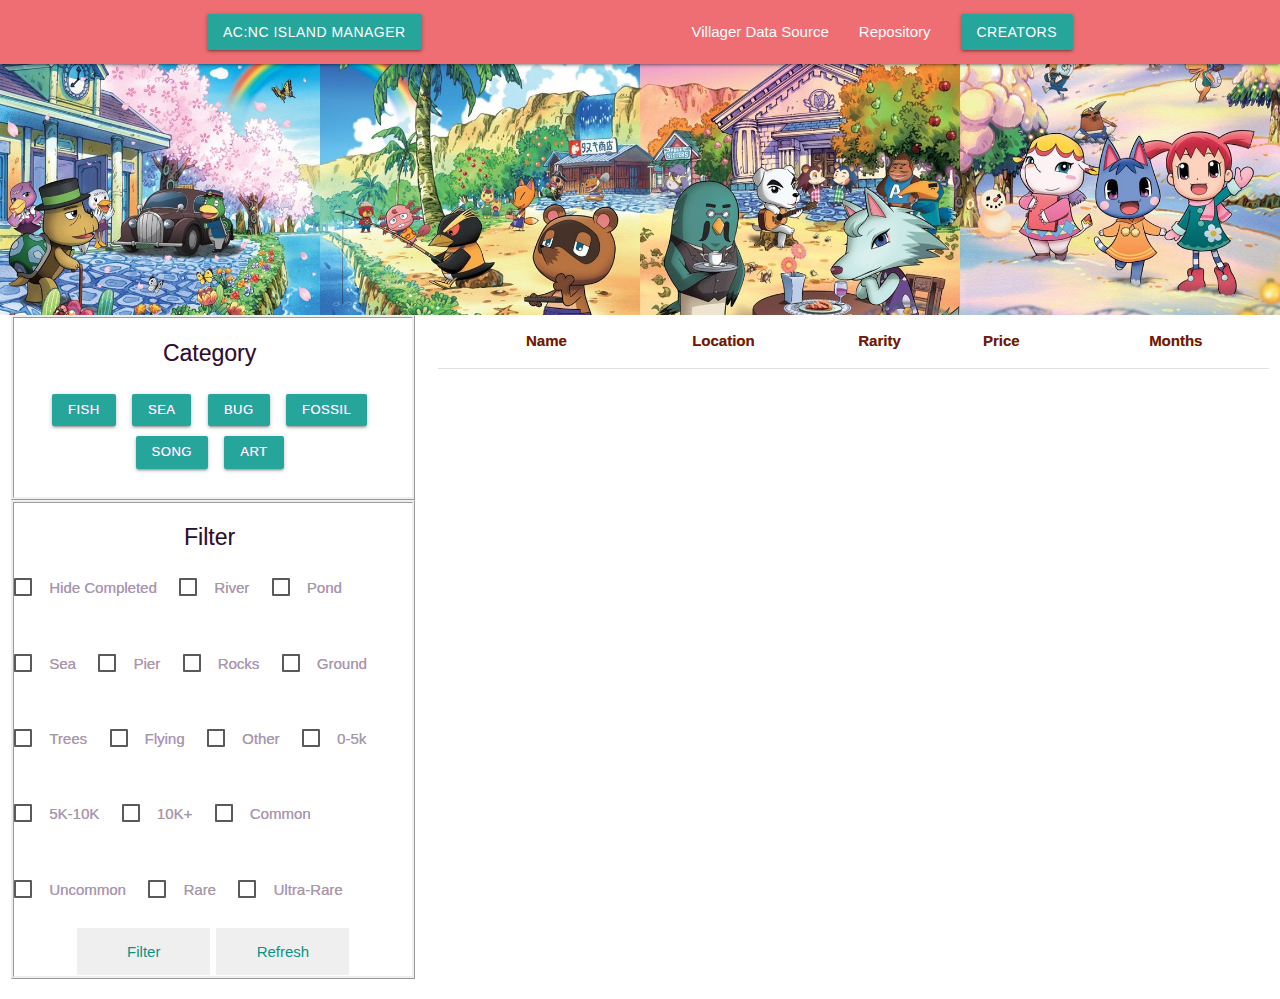
==== index.html @ 97a0f85a "fix merge conflicts" ====
<!DOCTYPE html>
<html lang="en">

<head>
  <meta charset="UTF-8" />
  <meta http-equiv="X-UA-Compatible" content="IE=edge" />
  <meta name="viewport" content="width=device-width, initial-scale=1.0" />
  <link rel="stylesheet" href="./assets/style.css" />

  <link rel="stylesheet" href="https://cdnjs.cloudflare.com/ajax/libs/materialize/1.0.0/css/materialize.min.css" />

  <link href="https://fonts.googleapis.com/icon?family=Material+Icons" rel="stylesheet" />

  <title>AC:NH Island Manager</title>
</head>

<body onload="getFish()">
  <header class="header">
    <nav class="nav-wrapper">
      <div class="container">
        <a href="" class="sidenav-trigger" data-target="mobile-menu">
          <i class="material-icons">menu icon</i></a>
        <ul class="right hide-on-med-and-down">
          <li><a href="./pages/villagers.html">Villager Data Source</a></li>
          <li><a href="https://github.com/Rallen4/project1-animal-crossing">Repository</a></li>
          
          <a class="waves-effect waves-light btn modal-trigger" button data-target="creator-modal" class="modal-push" id="mod-btn">Creators</button></a>

          <div id="creator-modal" class="modal">
            <div class="modal-content">
              <button id="mod-bod-h">↑↓ MEET THE TEAM ↓↑</button><br>
              <button id="mod-bod-c">Charlotte Hulseman</button><br>
              <button id="mod-bod-j">Jonathan Newman</button><br>
              <button id="mod-bod-k">Kellie Kumasaka</button><br>
              <button id="mod-bod-r">Ryan Allen</button><br>
              <button id="mod-bod-a">←↑↓→</button><br>
              <button onclick="location.reload()" id="mod-bod-close" class="modal-close">CLOSE</onclick=>
            </div>
          </div>

        </ul>
        <ul class="sidenav grey lighten-2" id="mobile-menu">
          <li><a href="./pages/villagers.html">Villager Data Source</a></li>
          <li><a href="#">Repository</a></li>
          <li><a href="#">Creators</a></li>
        </ul>
        <ul class="left hide-on-med-and-down">
          <a class="waves-effect waves-light btn modal-trigger" button data-target="title-modal" class="title-push" id="title-btn">AC:NC Island Manager</button></a>

          <div id="title-modal" class="modal">
            <div class="title-content">
              <h4 id="title-head">ABOUT ISLAND MANAGER</h4>
              <button id="mod-bod-title">Manage Your Island</button><br>
              <button id="mod-bod-title">Track Your Progress</button><br>
              <button id="mod-bod-title">Discover More Items</button><br>
              <button id="mod-bod-title">Enjoy!</button><br>
              <button onclick="location.reload()" id="mod-title-close" class="modal-close">CLOSE</onclick=>
            </div>

          </div>
        </ul>
      </div>
    </nav>
  </header>

  <div class="row">
    <div class="col s4">
      <!--Category Section  -->
      <div class="card-1">
        <!-- background img for Category -->
        <div class="card-image">
          <img src="" />
          <span class="card-title"></span>
        </div>
        <div class="card-content">
          <!-- Category Title -->
          <h3 class="box-titles">Category

            <!-- Category Options -->
            <ul class="list-group">
              <!-- Option 1 -->
              <a class="waves-effect waves-light btn-small categoryBtn" onclick="getFish()">Fish</a>
              <a class="waves-effect waves-light btn-small categoryBtn" onclick="getSeaCreatures()">Sea</a>
              <a class="waves-effect waves-light btn-small categoryBtn" onclick="getBugs()">Bug</a>
              <a class="waves-effect waves-light btn-small categoryBtn" onclick="getFossils()">Fossil</a>
              <a class="waves-effect waves-light btn-small categoryBtn" onclick="getSongs()">Song</a>
              <a class="waves-effect waves-light btn-small categoryBtn" onclick="getArt()">Art</a>
            </ul>
          </h3>
        </div>
      </div>

      <!-- Filter Section -->
      <div class="card-2">

        <!-- background img for Filter section -->
        <div class="card-image">
          <img src="" />
          <span class="card-title"></span>
        </div>
        <div class="card-content">

          <!-- Filter Title -->
          <h3 class="box-titles">Filter
            
            <!-- Filter Options -->
            <!-- completed filters -->
            <div id="completed-btn" class="row filter-line">
              <p class="col s-3">
                <label>
                  <input type="checkbox" class="checkboxes" id="name" />
                  <span>Hide Completed</span>
                </label>
              </p>
            </div>
            
            <!-- location filters (fish)-->
            <div id="location-btn" class="row filter-line">
              <p class="col s-3">
                <label>
                  <input type="checkbox" class="checkboxes" id="location-river"/>
                  <span>River</span>
                </label>
              </p>
              <p class="col s-3">
                <label>
                  <input type="checkbox" class="checkboxes" id="location-pond"/>
                  <span>Pond</span>
                </label>
              </p>
              <p class="col s-3">
                <label>
                  <input type="checkbox" class="checkboxes" id="location-sea"/>
                  <span>Sea</span>
                </label>
              </p>
              <p class="col s-3">
                <label>
                  <input type="checkbox" class="checkboxes" id="location-pier"/>
                  <span>Pier</span>
                </label>
              </p>
            </div>

            <!-- location filters (bugs) -->
            <div id="location-btn" class="row filter-line">
              <p class="col s-3">
                <label>
                  <input type="checkbox" class="checkboxes" id="location-rocks"/>
                  <span>Rocks</span>
                </label>
              </p>
              <p class="col s-3">
                <label>
                  <input type="checkbox" class="checkboxes" id="location-ground"/>
                  <span>Ground</span>
                </label>
              </p>
              <p class="col s-3">
                <label>
                  <input type="checkbox" class="checkboxes" id="location-trees"/>
                  <span>Trees</span>
                </label>
              </p>
              <p class="col s-3">
                <label>
                  <input type="checkbox" class="checkboxes" id="location-flying"/>
                  <span>Flying</span>
                </label>
              </p>
              <p class="col s-3">
                <label>
                  <input type="checkbox" class="checkboxes" id="location-other"/>
                  <span>Other</span>
                </label>
              </p>
            </div>

            <!-- price filters -->
            <div id="price-btn" class="row filter-line">
              <p class="col s-3">
                <label>
                  <input type="checkbox" class="checkboxes" id="price-filter-0k"/>
                  <span>0-5k</span>
                </label>
              </p>
              <p class="col s-3">
                <label>
                  <input type="checkbox" class="checkboxes" id="price-filter-5k"/>
                  <span>5K-10K</span>
                </label>
              </p>
              <p class="col s-3">
                <label>
                  <input type="checkbox" class="checkboxes" id="price-filter-10k"/>
                  <span>10K+</span>
                </label>
              </p>
            </div>
            
            <!-- rarity filters -->
            <div id="rarity-btn" class="row filter-line">
              <p class="col s-3">
                <label>
                  <input type="checkbox" class="checkboxes" id="rarity-common"/>
                  <span>Common</span>
                </label>
              </p>
              <p class="col s-3">
                <label>
                  <input type="checkbox" class="checkboxes" id="rarity-uncommon"/>
                  <span>Uncommon</span>
                </label>
              </p>
              <p class="col s-3">
                <label>
                  <input type="checkbox" class="checkboxes" id="rarity-rare"/>
                  <span>Rare</span>
                </label>
              </p>
              <p class="col s-3">
                <label>
                  <input type="checkbox" class="checkboxes" id="rarity-ultra-rare"/>
                  <span>Ultra-Rare</span>
                </label>
              </p>
            </div>
          </h3>
          </div>
          
          <!-- Filter Submit -->
        <div class="btn-titles">
          <button onclick="filterAll()" class="filter-btn">Filter</button>
          <button onclick="location.reload()" class="refresh-btn">Refresh</button>
        </div>
      </div>
    </div>
    <!-- Resulting Content Body -->
    <div class="col s8">
      <!-- Table Header -->
      <table class="content">
        <tr>
          <th id="header-checkbox"></th>
          <th id="header-img"></th>
          <th id="header-name">Name</th>
          <th id="header-location">Location</th>
          <th id="header-rarity">Rarity</th>
          <th id="header-price">Price</th>
          <th id="header-months">Months</th>
        </tr>
      </table>
    </div>
  </div>

  <script src="https://cdnjs.cloudflare.com/ajax/libs/materialize/1.0.0/js/materialize.min.js"></script>

  <script src="https://code.jquery.com/jquery-3.3.1.min.js"></script>

  <script src="https://cdnjs.cloudflare.com/ajax/libs/dayjs/1.10.7/dayjs.min.js"></script>
  <script src="./assets/script.js" type="text/javascript"></script>
</body>

</html>
---- assets/style.css ----
body {
    background-size: cover;
    opacity: 1;
    font-family:'Roboto',sans-serif;
}

.header {
    background-image: url(./img/animals.jpg);
    background-size: cover;
    background-position: center;
    min-height: 35vh;
}
@media  screen and (max-width: 670px) { 
     .header{ 
        min-height: 200px;
    }
} 

#completed-btn, #location-btn, #price-btn, #rarity-btn {
    margin-bottom: -900px;
}


.modal {
    color: black;
    z-index: 2;
    text-align: center;
    text-shadow: #c95252;
    background-image: url(./img/modal2.jpg);
    background-size: cover;
}



#title-head {
    padding: 3vh;
    z-index: 2;
    text-shadow: 0.5px 0.5px lightpink;
    color: rgb(121, 250, 103);
    background-repeat: no-repeat;
    background-size: cover;
    min-width: 60vh;
}

#mod-bod-title {
    padding: 1vh;
    z-index: 2;
    text-shadow: 0.3px 0.3px lightpink;
    color: rgb(214, 228, 94);
    min-width: 40vh;
}

#mod-bod-h {
    padding: 2vh;
    z-index: 2;
    text-shadow: 0.3px 0.3px red;
    color: rgb(121, 250, 103);
    min-width: 60vh;
    font-size: 20px;
}

#mod-bod-j {
    border-color: aquamarine;
    border-style: dotted;
    padding: 1vh;
    z-index: 2;
    text-shadow: 0.3px 0.3px lightpink;
    color: rgb(214, 228, 94);
    min-width: 40vh;
}


#mod-bod-k {
    border-color: aquamarine;
    border-style: dotted;
    padding: 1vh;
    z-index: 2;
    text-shadow: 0.3px 0.3px lightpink;
    color: rgb(214, 228, 94);
    min-width: 30vh;
}


#mod-bod-c {
    border-color: aquamarine;
    border-style: dotted;
    padding: 1vh;
    z-index: 2;
    text-shadow: 0.3px 0.3px lightpink;
    color: rgb(214, 228, 94);
    min-width: 50vh;
}


#mod-bod-r {
    border-color: aquamarine;
    border-style: dotted;
    padding: 1vh;
    z-index: 2;
    text-shadow: 0.3px 0.3px lightpink;
    color: rgb(214, 228, 94);
    min-width: 20vh;
}

#mod-bod-a {
    border-color: aquamarine;
    border-style: dotted;
    padding: 1vh;
    z-index: 2;
    text-shadow: 0.3px 0.3px lightpink;
    color: rgb(214, 228, 94);
    min-width: 10vh;
}

#mod-bod-e {
    border-color: aquamarine;
    border-style: dotted;
    padding: 1vh;
    z-index: 2;
    text-shadow: 0.3px 0.3px lightpink;
    color: rgb(214, 228, 94);
    min-width: 5vh;
}

#mod-bod-close {
    border-color: aquamarine;
    border-style: dotted;
    padding: 1vh;
    z-index: 2;
    text-shadow: 0.3px 0.3px lightpink;
    color: red;
    min-width: 5vh;
}

#mod-title-close {
    border-color: aquamarine;
    border-style: dotted;
    padding: 1vh;
    z-index: 2;
    text-shadow: 0.3px 0.3px lightpink;
    color: red;
    min-width: 40vh;
}


.box-titles{
    text-align: center;
    padding: 0%;
    font-size: 23px;
    text-shadow: 0.2px 0.2px rgb(229, 139, 252);
    justify-content: center;
}

.btn-titles{
    text-align: center;
    padding: 0%;
    text-shadow: 0.3px 0.3px rgb(229, 139, 252);
}

.filter-btn {
    justify-content: center;
}
.content {
    text-align: center;
    text-shadow: 0.1px 0.1px rgb(167, 167, 21);
    color: rgb(117, 21, 21);
}

.category-submit:hover {
    border-color: rgb(172, 184, 6);
}

.filter-btn:hover {
    border-color: rgb(172, 184, 6);
}

.card-1 {
    background-size: cover;
    background-repeat: no-repeat;
    text-shadow: 0.7px 0.7px rgb(229, 139, 252);
    border-style: ridge;
    justify-content: center;
    background-color: #FFFFFF;
    min-height: 15vh;
}

.card-2 {
 
    background-size: cover;
    background-repeat: no-repeat;
    text-emphasis-color: black;
    border-style: ridge;
    background-color: #FFFFFF;
}

button {
    display:inline-block;
    padding:1em 1.2em;
    border:0.1em solid #FFFFFF;
    margin:0 auto;
    border-radius:0.12em;
    box-sizing: border-box;
    text-decoration:none;
    font-family:'Roboto',sans-serif;
    font-weight:300;
    color:#0b9287;
    text-align:center;
    transition: all 0.2s;
    min-width: 15vh;
}
button:hover{
    color:#c95252;
    background-color:#FFFFFF;
}
@media all and (max-width:30em){
    button{
        display: block;
        margin: 0.4rem, auto;
    }
}


.card-content {
    display: grid;
    grid-template-columns: auto auto;
    row-gap: 0.5rem;
    column-gap: 0.5rem;
    justify-content: center;
    align-items: center;
}

#header-checkbox {
    width:5%
}

#header-img {
    width: 5%
}

#header-name {
    width:20%
}

#header-location {
    width:20%
}

#header-rarity {
    width: 15%
}

#header-months {
    width:15%
}

.categories{
    display: flex;
    flex-direction: column;
}

.categoryBtn{
    margin: 5px 5px;
}

.box-titles{
    margin: 0px;
}

#villagerTable{
    margin: 10px;
    width: 85%;
}

#villagerDiv{
    display: flex;
    justify-content: center;
    align-items: center;
}

#header-name, #header-location, #header-rarity, #header-price, #header-months, #villager-name, #villager-birthday, #villager-hobbies, #villager-personality:hover{
    cursor: pointer;
}

#village-header {
    text-align: center;
    text-shadow: 0.3px 0.3px red;
    font-size: 40px;
}

#village-header-arrow {
    text-align: center;
    text-shadow: 0.3px 0.3px red;
    font-size: 20px;
}
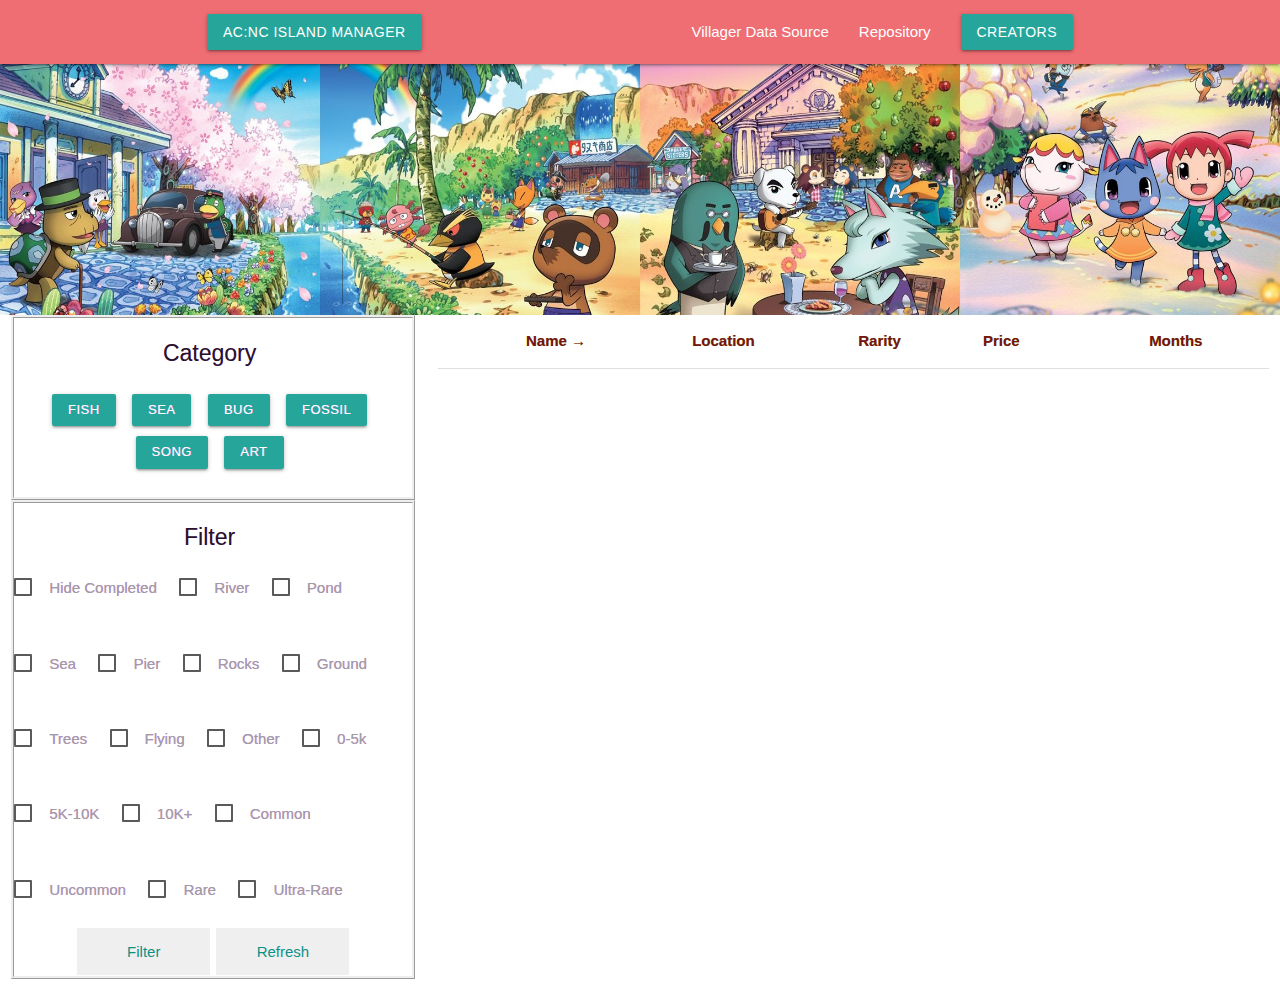
==== commit 67802d4b: "changed color on modals to be more visible, addd arrow function to name filter on main page -- other" ====
--- a/index.html
+++ b/index.html
@@ -40,7 +40,7 @@
 
         </ul>
         <ul class="sidenav grey lighten-2" id="mobile-menu">
-          <li><a href="./pages/villagers.html">Villager Data Source</a></li>
+          <li><a href="./pages/villagers.html">Villager Data</a></li>
           <li><a href="#">Repository</a></li>
           <li><a href="#">Creators</a></li>
         </ul>
@@ -242,7 +242,7 @@
         <tr>
           <th id="header-checkbox"></th>
           <th id="header-img"></th>
-          <th id="header-name">Name</th>
+          <th id="header-name">Name →</th>
           <th id="header-location">Location</th>
           <th id="header-rarity">Rarity</th>
           <th id="header-price">Price</th>
--- a/assets/style.css
+++ b/assets/style.css
@@ -35,7 +35,7 @@
 #title-head {
     padding: 3vh;
     z-index: 2;
-    text-shadow: 0.5px 0.5px lightpink;
+    text-shadow: 0.5px 0.5px black;
     color: rgb(121, 250, 103);
     background-repeat: no-repeat;
     background-size: cover;
@@ -45,8 +45,8 @@
 #mod-bod-title {
     padding: 1vh;
     z-index: 2;
-    text-shadow: 0.3px 0.3px lightpink;
-    color: rgb(214, 228, 94);
+    text-shadow: 0.3px 0.3px black;
+    color: red;
     min-width: 40vh;
 }
 
@@ -64,8 +64,8 @@
     border-style: dotted;
     padding: 1vh;
     z-index: 2;
-    text-shadow: 0.3px 0.3px lightpink;
-    color: rgb(214, 228, 94);
+    text-shadow: 0.3px 0.3px black;
+    color: red;
     min-width: 40vh;
 }
 
@@ -75,8 +75,8 @@
     border-style: dotted;
     padding: 1vh;
     z-index: 2;
-    text-shadow: 0.3px 0.3px lightpink;
-    color: rgb(214, 228, 94);
+    text-shadow: 0.3px 0.3px black;
+    color: red;
     min-width: 30vh;
 }
 
@@ -86,8 +86,8 @@
     border-style: dotted;
     padding: 1vh;
     z-index: 2;
-    text-shadow: 0.3px 0.3px lightpink;
-    color: rgb(214, 228, 94);
+    text-shadow: 0.3px 0.3px black;
+    color: red;
     min-width: 50vh;
 }
 
@@ -97,8 +97,8 @@
     border-style: dotted;
     padding: 1vh;
     z-index: 2;
-    text-shadow: 0.3px 0.3px lightpink;
-    color: rgb(214, 228, 94);
+    text-shadow: 0.3px 0.3px black;
+    color: red;
     min-width: 20vh;
 }
 
@@ -107,8 +107,8 @@
     border-style: dotted;
     padding: 1vh;
     z-index: 2;
-    text-shadow: 0.3px 0.3px lightpink;
-    color: rgb(214, 228, 94);
+    text-shadow: 0.3px 0.3px black;
+    color: red;
     min-width: 10vh;
 }
 
@@ -117,8 +117,8 @@
     border-style: dotted;
     padding: 1vh;
     z-index: 2;
-    text-shadow: 0.3px 0.3px lightpink;
-    color: rgb(214, 228, 94);
+    text-shadow: 0.3px 0.3px black;
+    color: red;
     min-width: 5vh;
 }
 
@@ -127,7 +127,7 @@
     border-style: dotted;
     padding: 1vh;
     z-index: 2;
-    text-shadow: 0.3px 0.3px lightpink;
+    text-shadow: 0.3px 0.3px black;
     color: red;
     min-width: 5vh;
 }
@@ -137,7 +137,7 @@
     border-style: dotted;
     padding: 1vh;
     z-index: 2;
-    text-shadow: 0.3px 0.3px lightpink;
+    text-shadow: 0.3px 0.3px black;
     color: red;
     min-width: 40vh;
 }
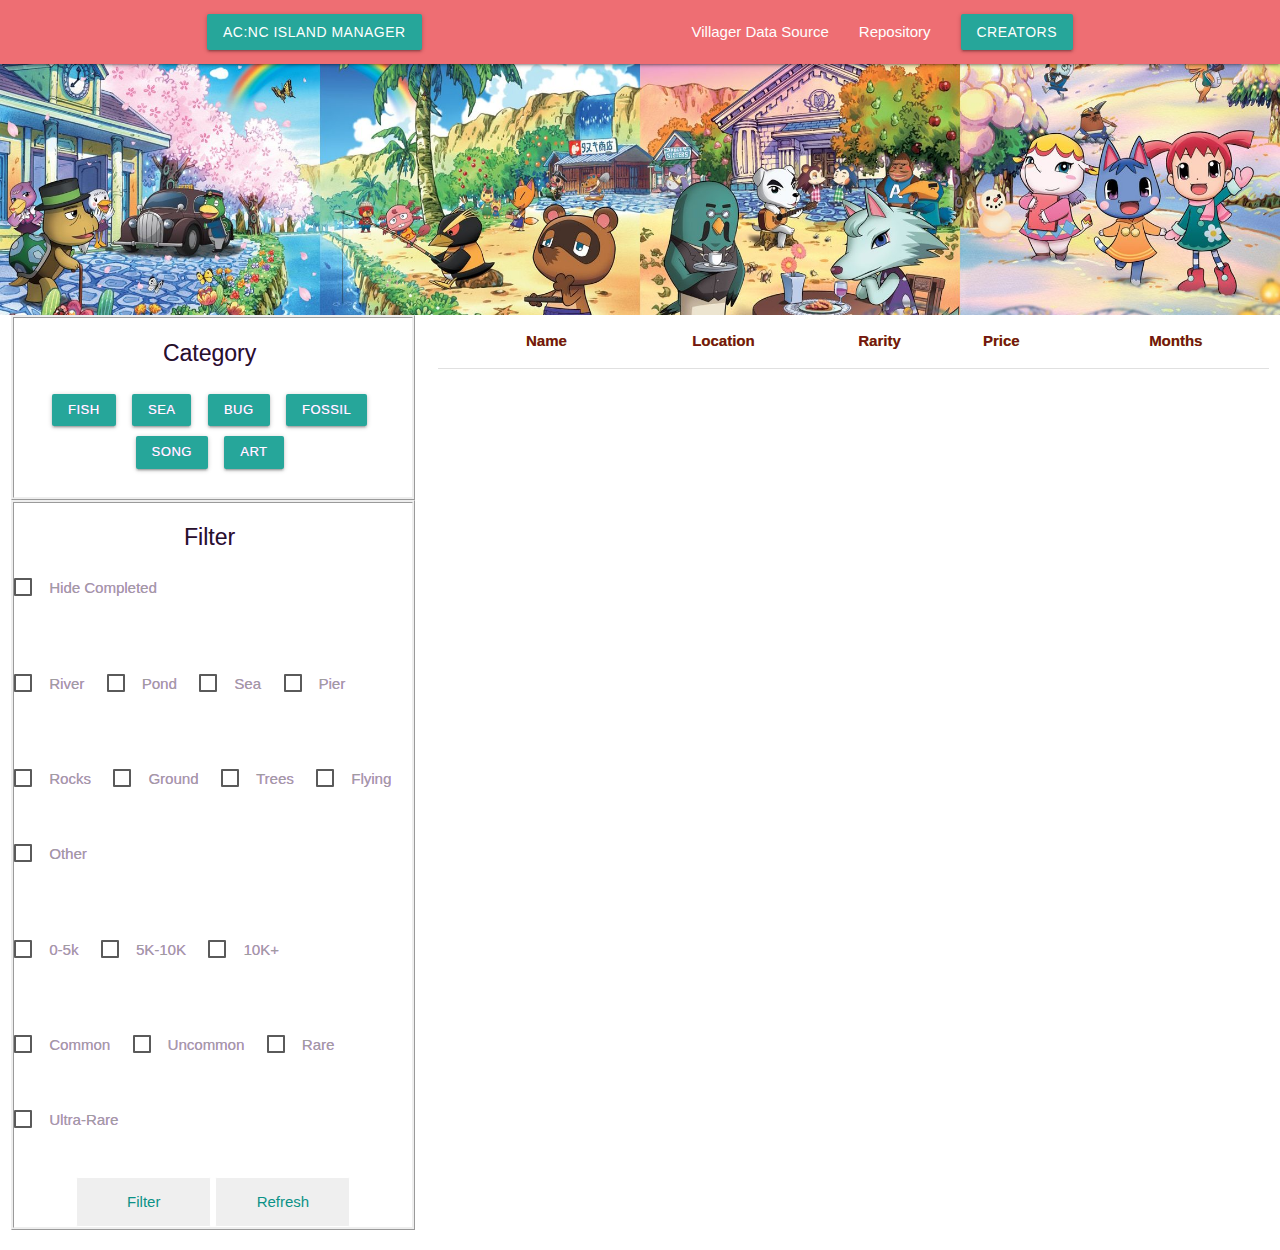
==== commit fe0ea498: "Merge pull request #97 from Rallen4/jn-filterlines" ====
--- a/index.html
+++ b/index.html
@@ -40,7 +40,7 @@
 
         </ul>
         <ul class="sidenav grey lighten-2" id="mobile-menu">
-          <li><a href="./pages/villagers.html">Villager Data</a></li>
+          <li><a href="./pages/villagers.html">Villager Data Source</a></li>
           <li><a href="#">Repository</a></li>
           <li><a href="#">Creators</a></li>
         </ul>
@@ -106,7 +106,7 @@
             <!-- Filter Options -->
             <!-- completed filters -->
             <div id="completed-btn" class="row filter-line">
-              <p class="col s-3">
+              <p class="col">
                 <label>
                   <input type="checkbox" class="checkboxes" id="name" />
                   <span>Hide Completed</span>
@@ -116,25 +116,25 @@
             
             <!-- location filters (fish)-->
             <div id="location-btn" class="row filter-line">
-              <p class="col s-3">
+              <p class="col">
                 <label>
                   <input type="checkbox" class="checkboxes" id="location-river"/>
                   <span>River</span>
                 </label>
               </p>
-              <p class="col s-3">
+              <p class="col">
                 <label>
                   <input type="checkbox" class="checkboxes" id="location-pond"/>
                   <span>Pond</span>
                 </label>
               </p>
-              <p class="col s-3">
+              <p class="col">
                 <label>
                   <input type="checkbox" class="checkboxes" id="location-sea"/>
                   <span>Sea</span>
                 </label>
               </p>
-              <p class="col s-3">
+              <p class="col">
                 <label>
                   <input type="checkbox" class="checkboxes" id="location-pier"/>
                   <span>Pier</span>
@@ -144,31 +144,31 @@
 
             <!-- location filters (bugs) -->
             <div id="location-btn" class="row filter-line">
-              <p class="col s-3">
+              <p class="col">
                 <label>
                   <input type="checkbox" class="checkboxes" id="location-rocks"/>
                   <span>Rocks</span>
                 </label>
               </p>
-              <p class="col s-3">
+              <p class="col">
                 <label>
                   <input type="checkbox" class="checkboxes" id="location-ground"/>
                   <span>Ground</span>
                 </label>
               </p>
-              <p class="col s-3">
+              <p class="col">
                 <label>
                   <input type="checkbox" class="checkboxes" id="location-trees"/>
                   <span>Trees</span>
                 </label>
               </p>
-              <p class="col s-3">
+              <p class="col">
                 <label>
                   <input type="checkbox" class="checkboxes" id="location-flying"/>
                   <span>Flying</span>
                 </label>
               </p>
-              <p class="col s-3">
+              <p class="col">
                 <label>
                   <input type="checkbox" class="checkboxes" id="location-other"/>
                   <span>Other</span>
@@ -178,19 +178,19 @@
 
             <!-- price filters -->
             <div id="price-btn" class="row filter-line">
-              <p class="col s-3">
+              <p class="col">
                 <label>
                   <input type="checkbox" class="checkboxes" id="price-filter-0k"/>
                   <span>0-5k</span>
                 </label>
               </p>
-              <p class="col s-3">
+              <p class="col">
                 <label>
                   <input type="checkbox" class="checkboxes" id="price-filter-5k"/>
                   <span>5K-10K</span>
                 </label>
               </p>
-              <p class="col s-3">
+              <p class="col">
                 <label>
                   <input type="checkbox" class="checkboxes" id="price-filter-10k"/>
                   <span>10K+</span>
@@ -200,25 +200,25 @@
             
             <!-- rarity filters -->
             <div id="rarity-btn" class="row filter-line">
-              <p class="col s-3">
+              <p class="col">
                 <label>
                   <input type="checkbox" class="checkboxes" id="rarity-common"/>
                   <span>Common</span>
                 </label>
               </p>
-              <p class="col s-3">
+              <p class="col">
                 <label>
                   <input type="checkbox" class="checkboxes" id="rarity-uncommon"/>
                   <span>Uncommon</span>
                 </label>
               </p>
-              <p class="col s-3">
+              <p class="col">
                 <label>
                   <input type="checkbox" class="checkboxes" id="rarity-rare"/>
                   <span>Rare</span>
                 </label>
               </p>
-              <p class="col s-3">
+              <p class="col">
                 <label>
                   <input type="checkbox" class="checkboxes" id="rarity-ultra-rare"/>
                   <span>Ultra-Rare</span>
@@ -242,7 +242,7 @@
         <tr>
           <th id="header-checkbox"></th>
           <th id="header-img"></th>
-          <th id="header-name">Name →</th>
+          <th id="header-name">Name</th>
           <th id="header-location">Location</th>
           <th id="header-rarity">Rarity</th>
           <th id="header-price">Price</th>
--- a/assets/style.css
+++ b/assets/style.css
@@ -16,10 +16,6 @@
     }
 } 
 
-#completed-btn, #location-btn, #price-btn, #rarity-btn {
-    margin-bottom: -900px;
-}
-
 
 .modal {
     color: black;
@@ -35,7 +31,7 @@
 #title-head {
     padding: 3vh;
     z-index: 2;
-    text-shadow: 0.5px 0.5px black;
+    text-shadow: 0.5px 0.5px lightpink;
     color: rgb(121, 250, 103);
     background-repeat: no-repeat;
     background-size: cover;
@@ -45,8 +41,8 @@
 #mod-bod-title {
     padding: 1vh;
     z-index: 2;
-    text-shadow: 0.3px 0.3px black;
-    color: red;
+    text-shadow: 0.3px 0.3px lightpink;
+    color: rgb(214, 228, 94);
     min-width: 40vh;
 }
 
@@ -64,8 +60,8 @@
     border-style: dotted;
     padding: 1vh;
     z-index: 2;
-    text-shadow: 0.3px 0.3px black;
-    color: red;
+    text-shadow: 0.3px 0.3px lightpink;
+    color: rgb(214, 228, 94);
     min-width: 40vh;
 }
 
@@ -75,8 +71,8 @@
     border-style: dotted;
     padding: 1vh;
     z-index: 2;
-    text-shadow: 0.3px 0.3px black;
-    color: red;
+    text-shadow: 0.3px 0.3px lightpink;
+    color: rgb(214, 228, 94);
     min-width: 30vh;
 }
 
@@ -86,8 +82,8 @@
     border-style: dotted;
     padding: 1vh;
     z-index: 2;
-    text-shadow: 0.3px 0.3px black;
-    color: red;
+    text-shadow: 0.3px 0.3px lightpink;
+    color: rgb(214, 228, 94);
     min-width: 50vh;
 }
 
@@ -97,8 +93,8 @@
     border-style: dotted;
     padding: 1vh;
     z-index: 2;
-    text-shadow: 0.3px 0.3px black;
-    color: red;
+    text-shadow: 0.3px 0.3px lightpink;
+    color: rgb(214, 228, 94);
     min-width: 20vh;
 }
 
@@ -107,8 +103,8 @@
     border-style: dotted;
     padding: 1vh;
     z-index: 2;
-    text-shadow: 0.3px 0.3px black;
-    color: red;
+    text-shadow: 0.3px 0.3px lightpink;
+    color: rgb(214, 228, 94);
     min-width: 10vh;
 }
 
@@ -117,27 +113,27 @@
     border-style: dotted;
     padding: 1vh;
     z-index: 2;
-    text-shadow: 0.3px 0.3px black;
+    text-shadow: 0.3px 0.3px lightpink;
+    color: rgb(214, 228, 94);
+    min-width: 5vh;
+}
+
+#mod-bod-close {
+    border-color: aquamarine;
+    border-style: dotted;
+    padding: 1vh;
+    z-index: 2;
+    text-shadow: 0.3px 0.3px lightpink;
     color: red;
     min-width: 5vh;
 }
 
-#mod-bod-close {
-    border-color: aquamarine;
-    border-style: dotted;
-    padding: 1vh;
-    z-index: 2;
-    text-shadow: 0.3px 0.3px black;
-    color: red;
-    min-width: 5vh;
-}
-
 #mod-title-close {
     border-color: aquamarine;
     border-style: dotted;
     padding: 1vh;
     z-index: 2;
-    text-shadow: 0.3px 0.3px black;
+    text-shadow: 0.3px 0.3px lightpink;
     color: red;
     min-width: 40vh;
 }
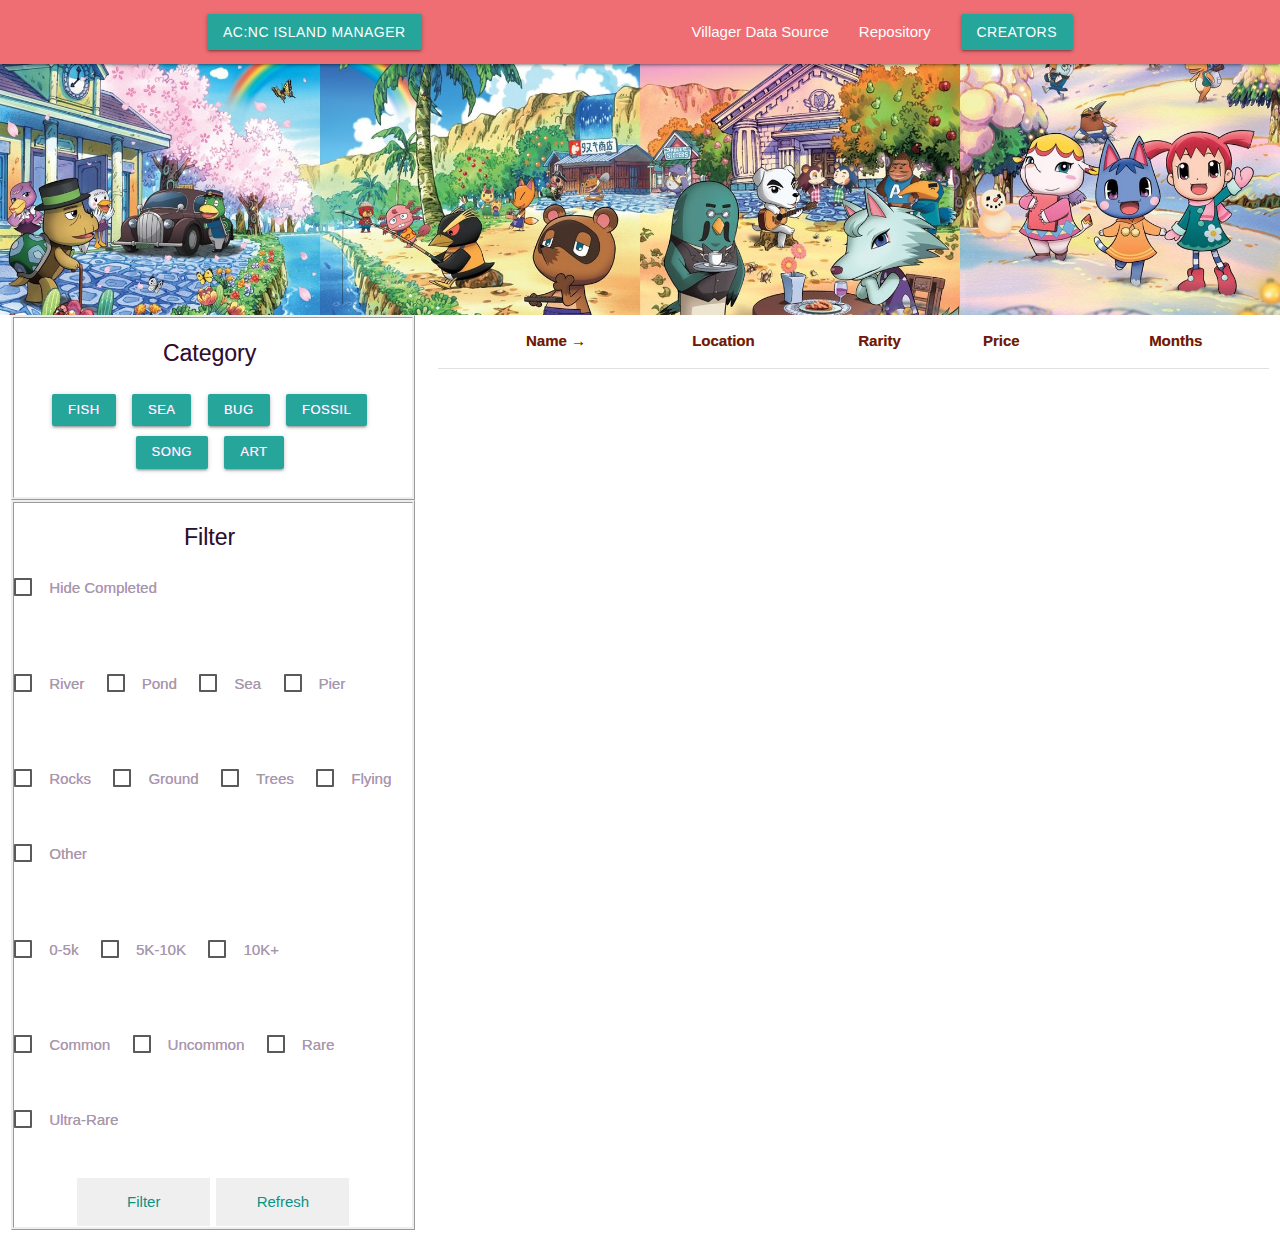
==== commit e842a2ce: "Merge pull request #98 from Rallen4/ra-main-arrows" ====
--- a/index.html
+++ b/index.html
@@ -40,7 +40,7 @@
 
         </ul>
         <ul class="sidenav grey lighten-2" id="mobile-menu">
-          <li><a href="./pages/villagers.html">Villager Data Source</a></li>
+          <li><a href="./pages/villagers.html">Villager Data</a></li>
           <li><a href="#">Repository</a></li>
           <li><a href="#">Creators</a></li>
         </ul>
@@ -242,7 +242,7 @@
         <tr>
           <th id="header-checkbox"></th>
           <th id="header-img"></th>
-          <th id="header-name">Name</th>
+          <th id="header-name">Name →</th>
           <th id="header-location">Location</th>
           <th id="header-rarity">Rarity</th>
           <th id="header-price">Price</th>
--- a/assets/style.css
+++ b/assets/style.css
@@ -31,7 +31,7 @@
 #title-head {
     padding: 3vh;
     z-index: 2;
-    text-shadow: 0.5px 0.5px lightpink;
+    text-shadow: 0.5px 0.5px black;
     color: rgb(121, 250, 103);
     background-repeat: no-repeat;
     background-size: cover;
@@ -41,8 +41,8 @@
 #mod-bod-title {
     padding: 1vh;
     z-index: 2;
-    text-shadow: 0.3px 0.3px lightpink;
-    color: rgb(214, 228, 94);
+    text-shadow: 0.3px 0.3px black;
+    color: red;
     min-width: 40vh;
 }
 
@@ -60,8 +60,8 @@
     border-style: dotted;
     padding: 1vh;
     z-index: 2;
-    text-shadow: 0.3px 0.3px lightpink;
-    color: rgb(214, 228, 94);
+    text-shadow: 0.3px 0.3px black;
+    color: red;
     min-width: 40vh;
 }
 
@@ -71,8 +71,8 @@
     border-style: dotted;
     padding: 1vh;
     z-index: 2;
-    text-shadow: 0.3px 0.3px lightpink;
-    color: rgb(214, 228, 94);
+    text-shadow: 0.3px 0.3px black;
+    color: red;
     min-width: 30vh;
 }
 
@@ -82,8 +82,8 @@
     border-style: dotted;
     padding: 1vh;
     z-index: 2;
-    text-shadow: 0.3px 0.3px lightpink;
-    color: rgb(214, 228, 94);
+    text-shadow: 0.3px 0.3px black;
+    color: red;
     min-width: 50vh;
 }
 
@@ -93,8 +93,8 @@
     border-style: dotted;
     padding: 1vh;
     z-index: 2;
-    text-shadow: 0.3px 0.3px lightpink;
-    color: rgb(214, 228, 94);
+    text-shadow: 0.3px 0.3px black;
+    color: red;
     min-width: 20vh;
 }
 
@@ -103,8 +103,8 @@
     border-style: dotted;
     padding: 1vh;
     z-index: 2;
-    text-shadow: 0.3px 0.3px lightpink;
-    color: rgb(214, 228, 94);
+    text-shadow: 0.3px 0.3px black;
+    color: red;
     min-width: 10vh;
 }
 
@@ -113,8 +113,8 @@
     border-style: dotted;
     padding: 1vh;
     z-index: 2;
-    text-shadow: 0.3px 0.3px lightpink;
-    color: rgb(214, 228, 94);
+    text-shadow: 0.3px 0.3px black;
+    color: red;
     min-width: 5vh;
 }
 
@@ -123,7 +123,7 @@
     border-style: dotted;
     padding: 1vh;
     z-index: 2;
-    text-shadow: 0.3px 0.3px lightpink;
+    text-shadow: 0.3px 0.3px black;
     color: red;
     min-width: 5vh;
 }
@@ -133,7 +133,7 @@
     border-style: dotted;
     padding: 1vh;
     z-index: 2;
-    text-shadow: 0.3px 0.3px lightpink;
+    text-shadow: 0.3px 0.3px black;
     color: red;
     min-width: 40vh;
 }
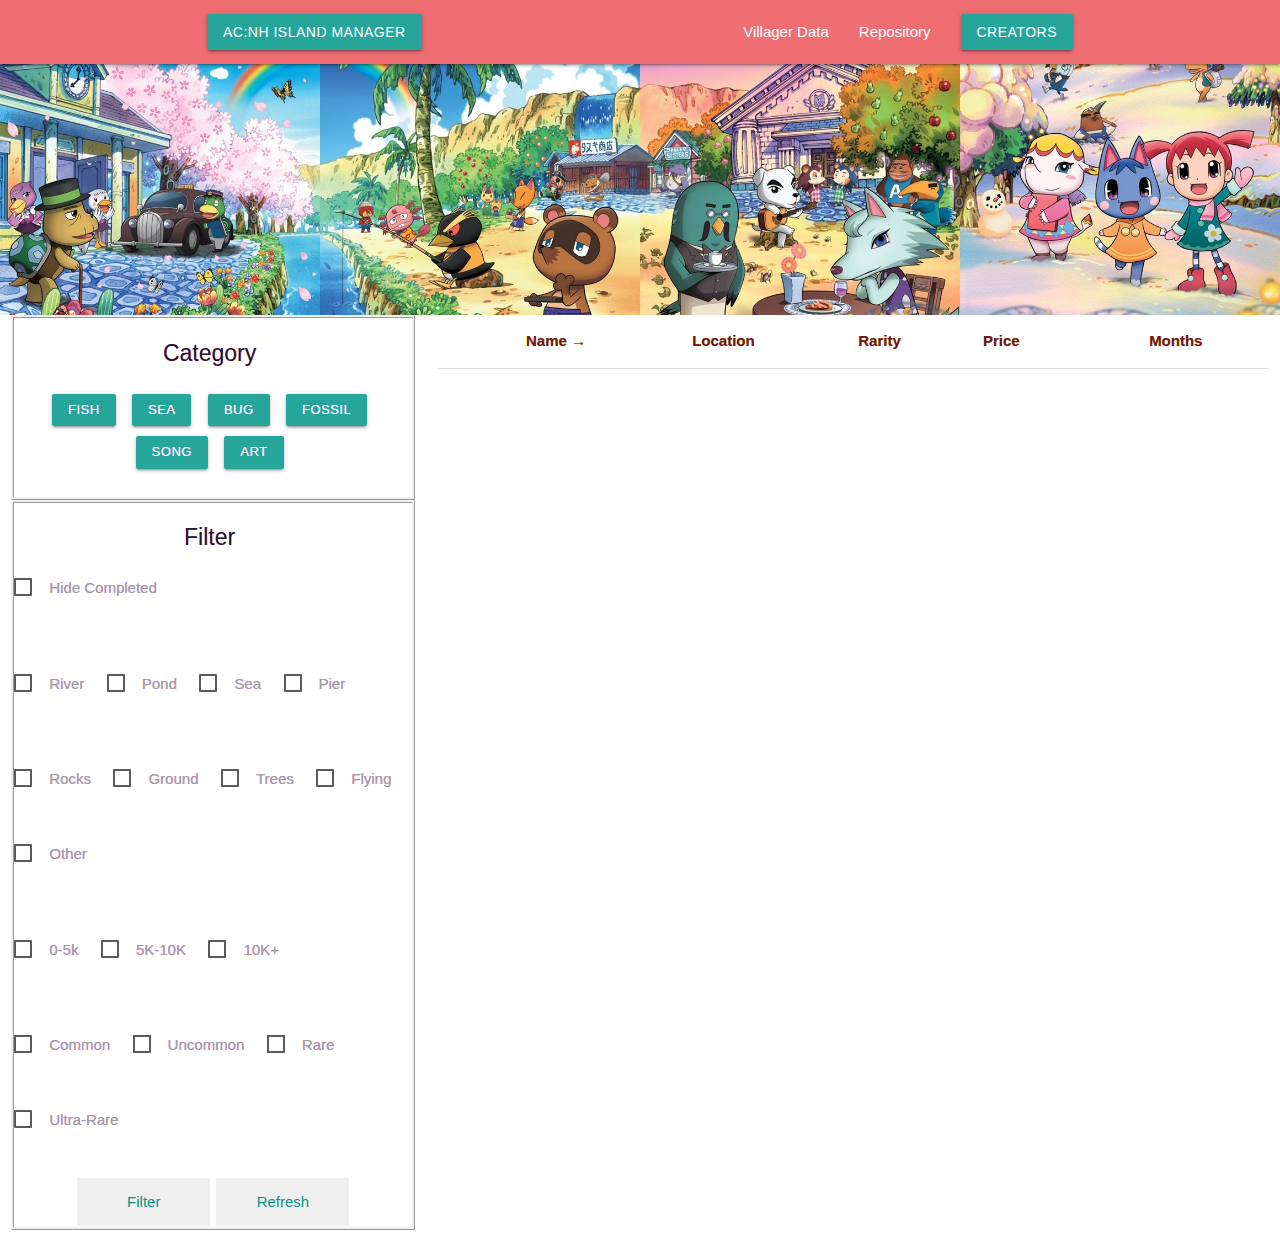
==== commit 52be3ad6: "Merge pull request #99 from Rallen4/jn-bugsearch" ====
--- a/index.html
+++ b/index.html
@@ -21,7 +21,7 @@
         <a href="" class="sidenav-trigger" data-target="mobile-menu">
           <i class="material-icons">menu icon</i></a>
         <ul class="right hide-on-med-and-down">
-          <li><a href="./pages/villagers.html">Villager Data Source</a></li>
+          <li><a href="./pages/villagers.html">Villager Data</a></li>
           <li><a href="https://github.com/Rallen4/project1-animal-crossing">Repository</a></li>
           
           <a class="waves-effect waves-light btn modal-trigger" button data-target="creator-modal" class="modal-push" id="mod-btn">Creators</button></a>
@@ -45,7 +45,7 @@
           <li><a href="#">Creators</a></li>
         </ul>
         <ul class="left hide-on-med-and-down">
-          <a class="waves-effect waves-light btn modal-trigger" button data-target="title-modal" class="title-push" id="title-btn">AC:NC Island Manager</button></a>
+          <a class="waves-effect waves-light btn modal-trigger" button data-target="title-modal" class="title-push" id="title-btn">AC:NH Island Manager</button></a>
 
           <div id="title-modal" class="modal">
             <div class="title-content">
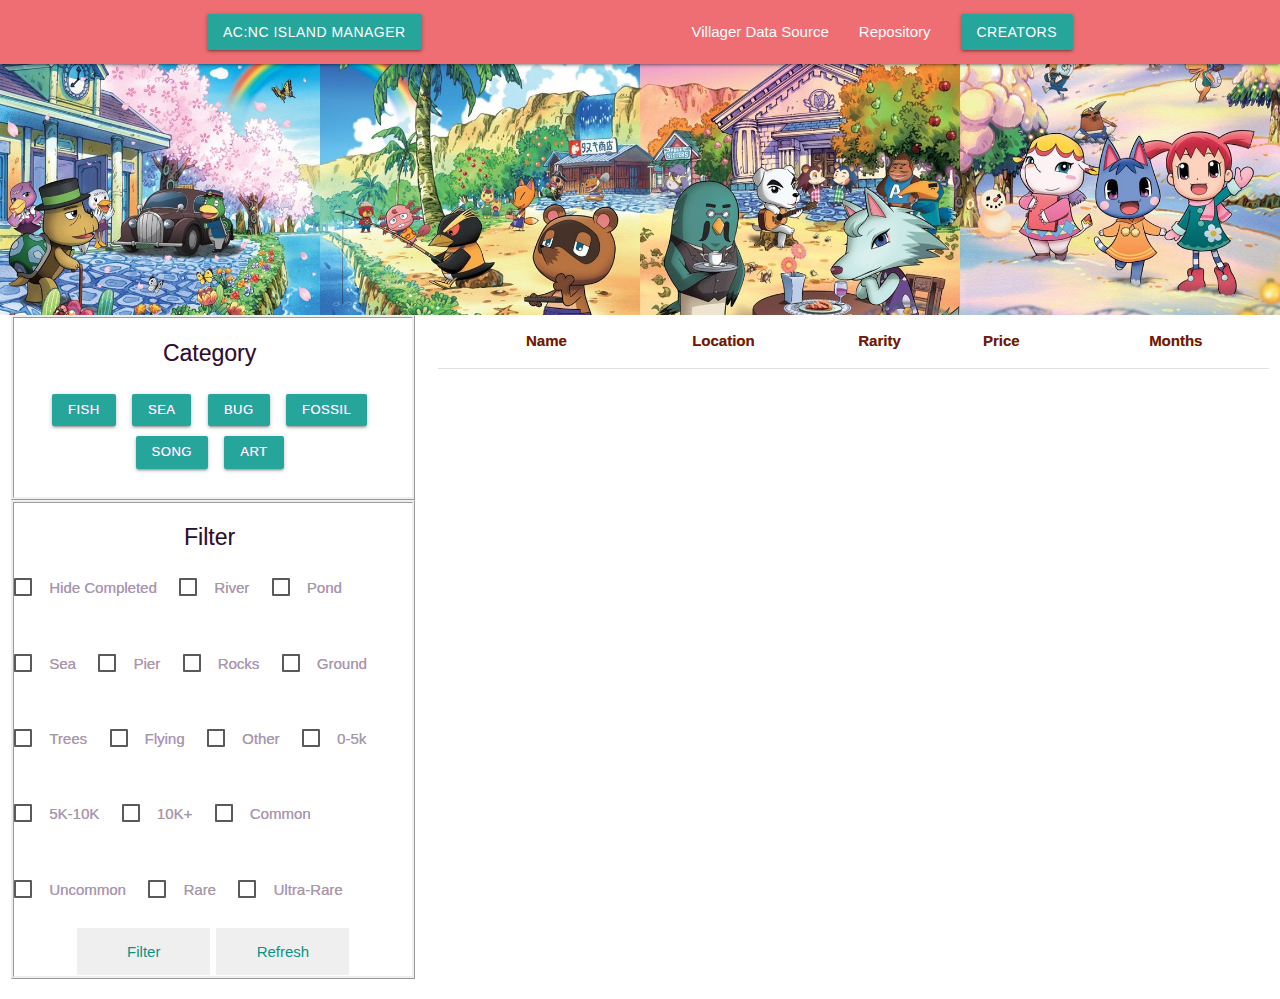
==== commit 1b630502: "adjustments to villager js file" ====
--- a/index.html
+++ b/index.html
@@ -21,7 +21,7 @@
         <a href="" class="sidenav-trigger" data-target="mobile-menu">
           <i class="material-icons">menu icon</i></a>
         <ul class="right hide-on-med-and-down">
-          <li><a href="./pages/villagers.html">Villager Data</a></li>
+          <li><a href="./pages/villagers.html">Villager Data Source</a></li>
           <li><a href="https://github.com/Rallen4/project1-animal-crossing">Repository</a></li>
           
           <a class="waves-effect waves-light btn modal-trigger" button data-target="creator-modal" class="modal-push" id="mod-btn">Creators</button></a>
@@ -40,12 +40,12 @@
 
         </ul>
         <ul class="sidenav grey lighten-2" id="mobile-menu">
-          <li><a href="./pages/villagers.html">Villager Data</a></li>
+          <li><a href="./pages/villagers.html">Villager Data Source</a></li>
           <li><a href="#">Repository</a></li>
           <li><a href="#">Creators</a></li>
         </ul>
         <ul class="left hide-on-med-and-down">
-          <a class="waves-effect waves-light btn modal-trigger" button data-target="title-modal" class="title-push" id="title-btn">AC:NH Island Manager</button></a>
+          <a class="waves-effect waves-light btn modal-trigger" button data-target="title-modal" class="title-push" id="title-btn">AC:NC Island Manager</button></a>
 
           <div id="title-modal" class="modal">
             <div class="title-content">
@@ -106,7 +106,7 @@
             <!-- Filter Options -->
             <!-- completed filters -->
             <div id="completed-btn" class="row filter-line">
-              <p class="col">
+              <p class="col s-3">
                 <label>
                   <input type="checkbox" class="checkboxes" id="name" />
                   <span>Hide Completed</span>
@@ -116,25 +116,25 @@
             
             <!-- location filters (fish)-->
             <div id="location-btn" class="row filter-line">
-              <p class="col">
+              <p class="col s-3">
                 <label>
                   <input type="checkbox" class="checkboxes" id="location-river"/>
                   <span>River</span>
                 </label>
               </p>
-              <p class="col">
+              <p class="col s-3">
                 <label>
                   <input type="checkbox" class="checkboxes" id="location-pond"/>
                   <span>Pond</span>
                 </label>
               </p>
-              <p class="col">
+              <p class="col s-3">
                 <label>
                   <input type="checkbox" class="checkboxes" id="location-sea"/>
                   <span>Sea</span>
                 </label>
               </p>
-              <p class="col">
+              <p class="col s-3">
                 <label>
                   <input type="checkbox" class="checkboxes" id="location-pier"/>
                   <span>Pier</span>
@@ -144,31 +144,31 @@
 
             <!-- location filters (bugs) -->
             <div id="location-btn" class="row filter-line">
-              <p class="col">
+              <p class="col s-3">
                 <label>
                   <input type="checkbox" class="checkboxes" id="location-rocks"/>
                   <span>Rocks</span>
                 </label>
               </p>
-              <p class="col">
+              <p class="col s-3">
                 <label>
                   <input type="checkbox" class="checkboxes" id="location-ground"/>
                   <span>Ground</span>
                 </label>
               </p>
-              <p class="col">
+              <p class="col s-3">
                 <label>
                   <input type="checkbox" class="checkboxes" id="location-trees"/>
                   <span>Trees</span>
                 </label>
               </p>
-              <p class="col">
+              <p class="col s-3">
                 <label>
                   <input type="checkbox" class="checkboxes" id="location-flying"/>
                   <span>Flying</span>
                 </label>
               </p>
-              <p class="col">
+              <p class="col s-3">
                 <label>
                   <input type="checkbox" class="checkboxes" id="location-other"/>
                   <span>Other</span>
@@ -178,19 +178,19 @@
 
             <!-- price filters -->
             <div id="price-btn" class="row filter-line">
-              <p class="col">
+              <p class="col s-3">
                 <label>
                   <input type="checkbox" class="checkboxes" id="price-filter-0k"/>
                   <span>0-5k</span>
                 </label>
               </p>
-              <p class="col">
+              <p class="col s-3">
                 <label>
                   <input type="checkbox" class="checkboxes" id="price-filter-5k"/>
                   <span>5K-10K</span>
                 </label>
               </p>
-              <p class="col">
+              <p class="col s-3">
                 <label>
                   <input type="checkbox" class="checkboxes" id="price-filter-10k"/>
                   <span>10K+</span>
@@ -200,25 +200,25 @@
             
             <!-- rarity filters -->
             <div id="rarity-btn" class="row filter-line">
-              <p class="col">
+              <p class="col s-3">
                 <label>
                   <input type="checkbox" class="checkboxes" id="rarity-common"/>
                   <span>Common</span>
                 </label>
               </p>
-              <p class="col">
+              <p class="col s-3">
                 <label>
                   <input type="checkbox" class="checkboxes" id="rarity-uncommon"/>
                   <span>Uncommon</span>
                 </label>
               </p>
-              <p class="col">
+              <p class="col s-3">
                 <label>
                   <input type="checkbox" class="checkboxes" id="rarity-rare"/>
                   <span>Rare</span>
                 </label>
               </p>
-              <p class="col">
+              <p class="col s-3">
                 <label>
                   <input type="checkbox" class="checkboxes" id="rarity-ultra-rare"/>
                   <span>Ultra-Rare</span>
@@ -242,7 +242,7 @@
         <tr>
           <th id="header-checkbox"></th>
           <th id="header-img"></th>
-          <th id="header-name">Name →</th>
+          <th id="header-name">Name</th>
           <th id="header-location">Location</th>
           <th id="header-rarity">Rarity</th>
           <th id="header-price">Price</th>
@@ -260,4 +260,5 @@
   <script src="./assets/script.js" type="text/javascript"></script>
 </body>
 
-</html>+</html>
+
--- a/assets/style.css
+++ b/assets/style.css
@@ -16,6 +16,10 @@
     }
 } 
 
+#completed-btn, #location-btn, #price-btn, #rarity-btn {
+    margin-bottom: -900px;
+}
+
 
 .modal {
     color: black;
@@ -31,7 +35,7 @@
 #title-head {
     padding: 3vh;
     z-index: 2;
-    text-shadow: 0.5px 0.5px black;
+    text-shadow: 0.5px 0.5px lightpink;
     color: rgb(121, 250, 103);
     background-repeat: no-repeat;
     background-size: cover;
@@ -41,8 +45,8 @@
 #mod-bod-title {
     padding: 1vh;
     z-index: 2;
-    text-shadow: 0.3px 0.3px black;
-    color: red;
+    text-shadow: 0.3px 0.3px lightpink;
+    color: rgb(214, 228, 94);
     min-width: 40vh;
 }
 
@@ -60,8 +64,8 @@
     border-style: dotted;
     padding: 1vh;
     z-index: 2;
-    text-shadow: 0.3px 0.3px black;
-    color: red;
+    text-shadow: 0.3px 0.3px lightpink;
+    color: rgb(214, 228, 94);
     min-width: 40vh;
 }
 
@@ -71,8 +75,8 @@
     border-style: dotted;
     padding: 1vh;
     z-index: 2;
-    text-shadow: 0.3px 0.3px black;
-    color: red;
+    text-shadow: 0.3px 0.3px lightpink;
+    color: rgb(214, 228, 94);
     min-width: 30vh;
 }
 
@@ -82,8 +86,8 @@
     border-style: dotted;
     padding: 1vh;
     z-index: 2;
-    text-shadow: 0.3px 0.3px black;
-    color: red;
+    text-shadow: 0.3px 0.3px lightpink;
+    color: rgb(214, 228, 94);
     min-width: 50vh;
 }
 
@@ -93,8 +97,8 @@
     border-style: dotted;
     padding: 1vh;
     z-index: 2;
-    text-shadow: 0.3px 0.3px black;
-    color: red;
+    text-shadow: 0.3px 0.3px lightpink;
+    color: rgb(214, 228, 94);
     min-width: 20vh;
 }
 
@@ -103,8 +107,8 @@
     border-style: dotted;
     padding: 1vh;
     z-index: 2;
-    text-shadow: 0.3px 0.3px black;
-    color: red;
+    text-shadow: 0.3px 0.3px lightpink;
+    color: rgb(214, 228, 94);
     min-width: 10vh;
 }
 
@@ -113,27 +117,27 @@
     border-style: dotted;
     padding: 1vh;
     z-index: 2;
-    text-shadow: 0.3px 0.3px black;
+    text-shadow: 0.3px 0.3px lightpink;
+    color: rgb(214, 228, 94);
+    min-width: 5vh;
+}
+
+#mod-bod-close {
+    border-color: aquamarine;
+    border-style: dotted;
+    padding: 1vh;
+    z-index: 2;
+    text-shadow: 0.3px 0.3px lightpink;
     color: red;
     min-width: 5vh;
 }
 
-#mod-bod-close {
-    border-color: aquamarine;
-    border-style: dotted;
-    padding: 1vh;
-    z-index: 2;
-    text-shadow: 0.3px 0.3px black;
-    color: red;
-    min-width: 5vh;
-}
-
 #mod-title-close {
     border-color: aquamarine;
     border-style: dotted;
     padding: 1vh;
     z-index: 2;
-    text-shadow: 0.3px 0.3px black;
+    text-shadow: 0.3px 0.3px lightpink;
     color: red;
     min-width: 40vh;
 }
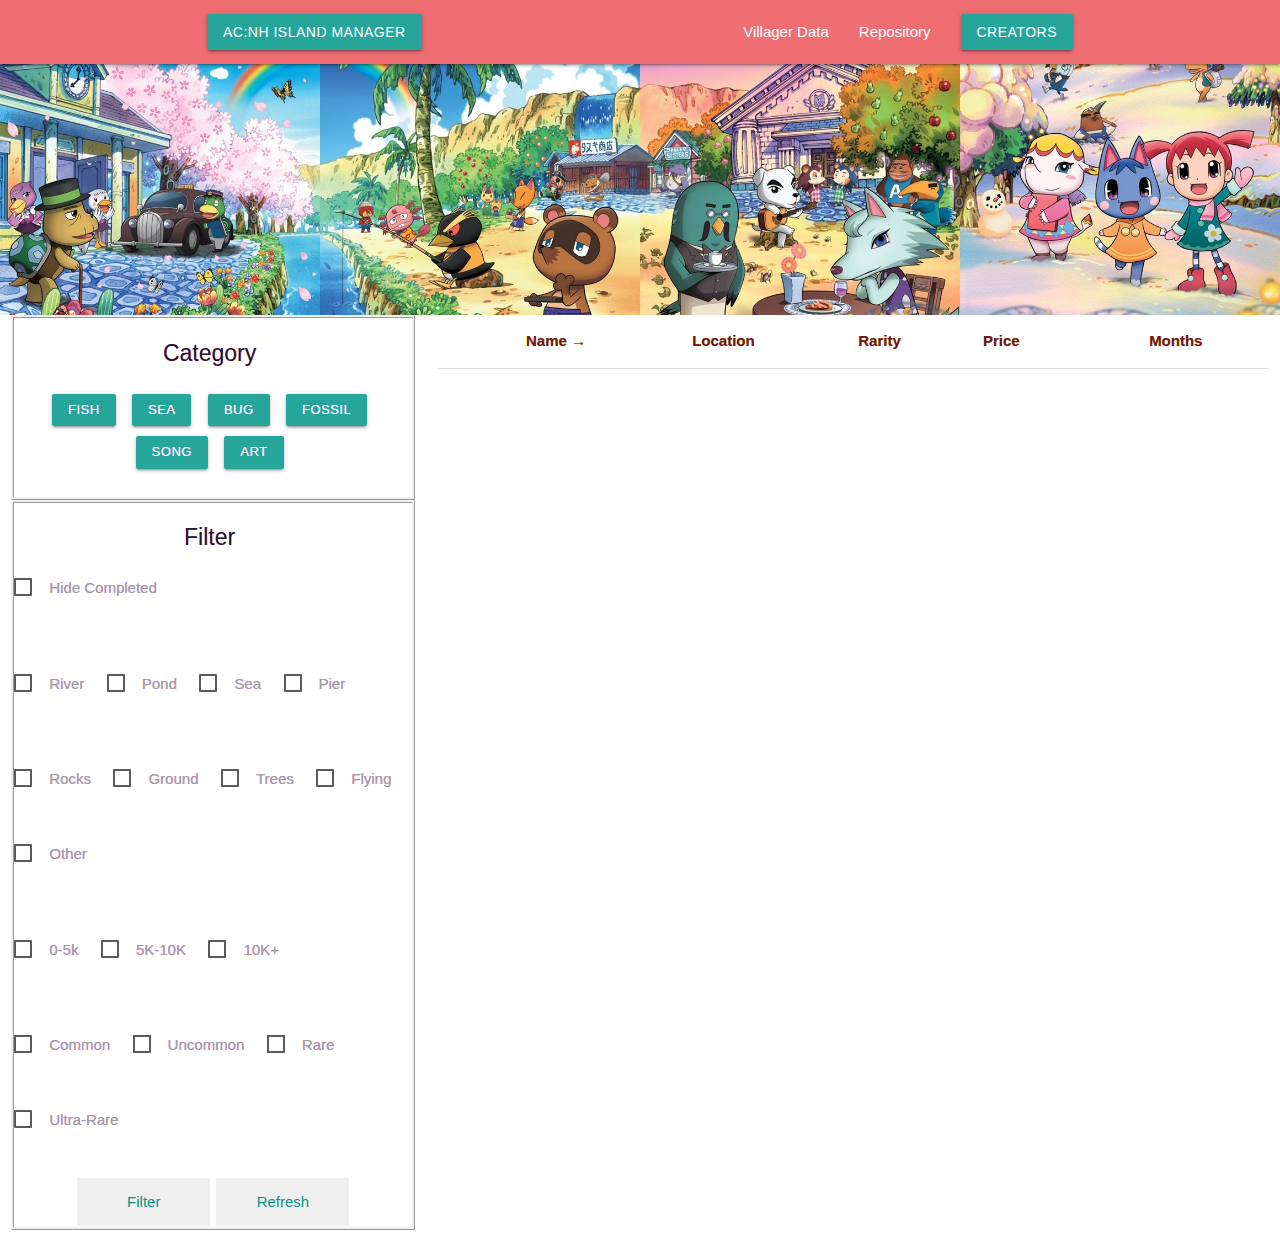
==== commit f160c0ab: "Merge branch 'dev' of github.com:Rallen4/project1-animal-crossing into dev" ====
--- a/index.html
+++ b/index.html
@@ -21,7 +21,7 @@
         <a href="" class="sidenav-trigger" data-target="mobile-menu">
           <i class="material-icons">menu icon</i></a>
         <ul class="right hide-on-med-and-down">
-          <li><a href="./pages/villagers.html">Villager Data Source</a></li>
+          <li><a href="./pages/villagers.html">Villager Data</a></li>
           <li><a href="https://github.com/Rallen4/project1-animal-crossing">Repository</a></li>
           
           <a class="waves-effect waves-light btn modal-trigger" button data-target="creator-modal" class="modal-push" id="mod-btn">Creators</button></a>
@@ -40,12 +40,12 @@
 
         </ul>
         <ul class="sidenav grey lighten-2" id="mobile-menu">
-          <li><a href="./pages/villagers.html">Villager Data Source</a></li>
+          <li><a href="./pages/villagers.html">Villager Data</a></li>
           <li><a href="#">Repository</a></li>
           <li><a href="#">Creators</a></li>
         </ul>
         <ul class="left hide-on-med-and-down">
-          <a class="waves-effect waves-light btn modal-trigger" button data-target="title-modal" class="title-push" id="title-btn">AC:NC Island Manager</button></a>
+          <a class="waves-effect waves-light btn modal-trigger" button data-target="title-modal" class="title-push" id="title-btn">AC:NH Island Manager</button></a>
 
           <div id="title-modal" class="modal">
             <div class="title-content">
@@ -106,7 +106,7 @@
             <!-- Filter Options -->
             <!-- completed filters -->
             <div id="completed-btn" class="row filter-line">
-              <p class="col s-3">
+              <p class="col">
                 <label>
                   <input type="checkbox" class="checkboxes" id="name" />
                   <span>Hide Completed</span>
@@ -116,25 +116,25 @@
             
             <!-- location filters (fish)-->
             <div id="location-btn" class="row filter-line">
-              <p class="col s-3">
+              <p class="col">
                 <label>
                   <input type="checkbox" class="checkboxes" id="location-river"/>
                   <span>River</span>
                 </label>
               </p>
-              <p class="col s-3">
+              <p class="col">
                 <label>
                   <input type="checkbox" class="checkboxes" id="location-pond"/>
                   <span>Pond</span>
                 </label>
               </p>
-              <p class="col s-3">
+              <p class="col">
                 <label>
                   <input type="checkbox" class="checkboxes" id="location-sea"/>
                   <span>Sea</span>
                 </label>
               </p>
-              <p class="col s-3">
+              <p class="col">
                 <label>
                   <input type="checkbox" class="checkboxes" id="location-pier"/>
                   <span>Pier</span>
@@ -144,31 +144,31 @@
 
             <!-- location filters (bugs) -->
             <div id="location-btn" class="row filter-line">
-              <p class="col s-3">
+              <p class="col">
                 <label>
                   <input type="checkbox" class="checkboxes" id="location-rocks"/>
                   <span>Rocks</span>
                 </label>
               </p>
-              <p class="col s-3">
+              <p class="col">
                 <label>
                   <input type="checkbox" class="checkboxes" id="location-ground"/>
                   <span>Ground</span>
                 </label>
               </p>
-              <p class="col s-3">
+              <p class="col">
                 <label>
                   <input type="checkbox" class="checkboxes" id="location-trees"/>
                   <span>Trees</span>
                 </label>
               </p>
-              <p class="col s-3">
+              <p class="col">
                 <label>
                   <input type="checkbox" class="checkboxes" id="location-flying"/>
                   <span>Flying</span>
                 </label>
               </p>
-              <p class="col s-3">
+              <p class="col">
                 <label>
                   <input type="checkbox" class="checkboxes" id="location-other"/>
                   <span>Other</span>
@@ -178,19 +178,19 @@
 
             <!-- price filters -->
             <div id="price-btn" class="row filter-line">
-              <p class="col s-3">
+              <p class="col">
                 <label>
                   <input type="checkbox" class="checkboxes" id="price-filter-0k"/>
                   <span>0-5k</span>
                 </label>
               </p>
-              <p class="col s-3">
+              <p class="col">
                 <label>
                   <input type="checkbox" class="checkboxes" id="price-filter-5k"/>
                   <span>5K-10K</span>
                 </label>
               </p>
-              <p class="col s-3">
+              <p class="col">
                 <label>
                   <input type="checkbox" class="checkboxes" id="price-filter-10k"/>
                   <span>10K+</span>
@@ -200,25 +200,25 @@
             
             <!-- rarity filters -->
             <div id="rarity-btn" class="row filter-line">
-              <p class="col s-3">
+              <p class="col">
                 <label>
                   <input type="checkbox" class="checkboxes" id="rarity-common"/>
                   <span>Common</span>
                 </label>
               </p>
-              <p class="col s-3">
+              <p class="col">
                 <label>
                   <input type="checkbox" class="checkboxes" id="rarity-uncommon"/>
                   <span>Uncommon</span>
                 </label>
               </p>
-              <p class="col s-3">
+              <p class="col">
                 <label>
                   <input type="checkbox" class="checkboxes" id="rarity-rare"/>
                   <span>Rare</span>
                 </label>
               </p>
-              <p class="col s-3">
+              <p class="col">
                 <label>
                   <input type="checkbox" class="checkboxes" id="rarity-ultra-rare"/>
                   <span>Ultra-Rare</span>
@@ -242,7 +242,7 @@
         <tr>
           <th id="header-checkbox"></th>
           <th id="header-img"></th>
-          <th id="header-name">Name</th>
+          <th id="header-name">Name →</th>
           <th id="header-location">Location</th>
           <th id="header-rarity">Rarity</th>
           <th id="header-price">Price</th>
--- a/assets/style.css
+++ b/assets/style.css
@@ -16,10 +16,6 @@
     }
 } 
 
-#completed-btn, #location-btn, #price-btn, #rarity-btn {
-    margin-bottom: -900px;
-}
-
 
 .modal {
     color: black;
@@ -35,7 +31,7 @@
 #title-head {
     padding: 3vh;
     z-index: 2;
-    text-shadow: 0.5px 0.5px lightpink;
+    text-shadow: 0.5px 0.5px black;
     color: rgb(121, 250, 103);
     background-repeat: no-repeat;
     background-size: cover;
@@ -45,8 +41,8 @@
 #mod-bod-title {
     padding: 1vh;
     z-index: 2;
-    text-shadow: 0.3px 0.3px lightpink;
-    color: rgb(214, 228, 94);
+    text-shadow: 0.3px 0.3px black;
+    color: red;
     min-width: 40vh;
 }
 
@@ -64,8 +60,8 @@
     border-style: dotted;
     padding: 1vh;
     z-index: 2;
-    text-shadow: 0.3px 0.3px lightpink;
-    color: rgb(214, 228, 94);
+    text-shadow: 0.3px 0.3px black;
+    color: red;
     min-width: 40vh;
 }
 
@@ -75,8 +71,8 @@
     border-style: dotted;
     padding: 1vh;
     z-index: 2;
-    text-shadow: 0.3px 0.3px lightpink;
-    color: rgb(214, 228, 94);
+    text-shadow: 0.3px 0.3px black;
+    color: red;
     min-width: 30vh;
 }
 
@@ -86,8 +82,8 @@
     border-style: dotted;
     padding: 1vh;
     z-index: 2;
-    text-shadow: 0.3px 0.3px lightpink;
-    color: rgb(214, 228, 94);
+    text-shadow: 0.3px 0.3px black;
+    color: red;
     min-width: 50vh;
 }
 
@@ -97,8 +93,8 @@
     border-style: dotted;
     padding: 1vh;
     z-index: 2;
-    text-shadow: 0.3px 0.3px lightpink;
-    color: rgb(214, 228, 94);
+    text-shadow: 0.3px 0.3px black;
+    color: red;
     min-width: 20vh;
 }
 
@@ -107,8 +103,8 @@
     border-style: dotted;
     padding: 1vh;
     z-index: 2;
-    text-shadow: 0.3px 0.3px lightpink;
-    color: rgb(214, 228, 94);
+    text-shadow: 0.3px 0.3px black;
+    color: red;
     min-width: 10vh;
 }
 
@@ -117,8 +113,8 @@
     border-style: dotted;
     padding: 1vh;
     z-index: 2;
-    text-shadow: 0.3px 0.3px lightpink;
-    color: rgb(214, 228, 94);
+    text-shadow: 0.3px 0.3px black;
+    color: red;
     min-width: 5vh;
 }
 
@@ -127,7 +123,7 @@
     border-style: dotted;
     padding: 1vh;
     z-index: 2;
-    text-shadow: 0.3px 0.3px lightpink;
+    text-shadow: 0.3px 0.3px black;
     color: red;
     min-width: 5vh;
 }
@@ -137,7 +133,7 @@
     border-style: dotted;
     padding: 1vh;
     z-index: 2;
-    text-shadow: 0.3px 0.3px lightpink;
+    text-shadow: 0.3px 0.3px black;
     color: red;
     min-width: 40vh;
 }
